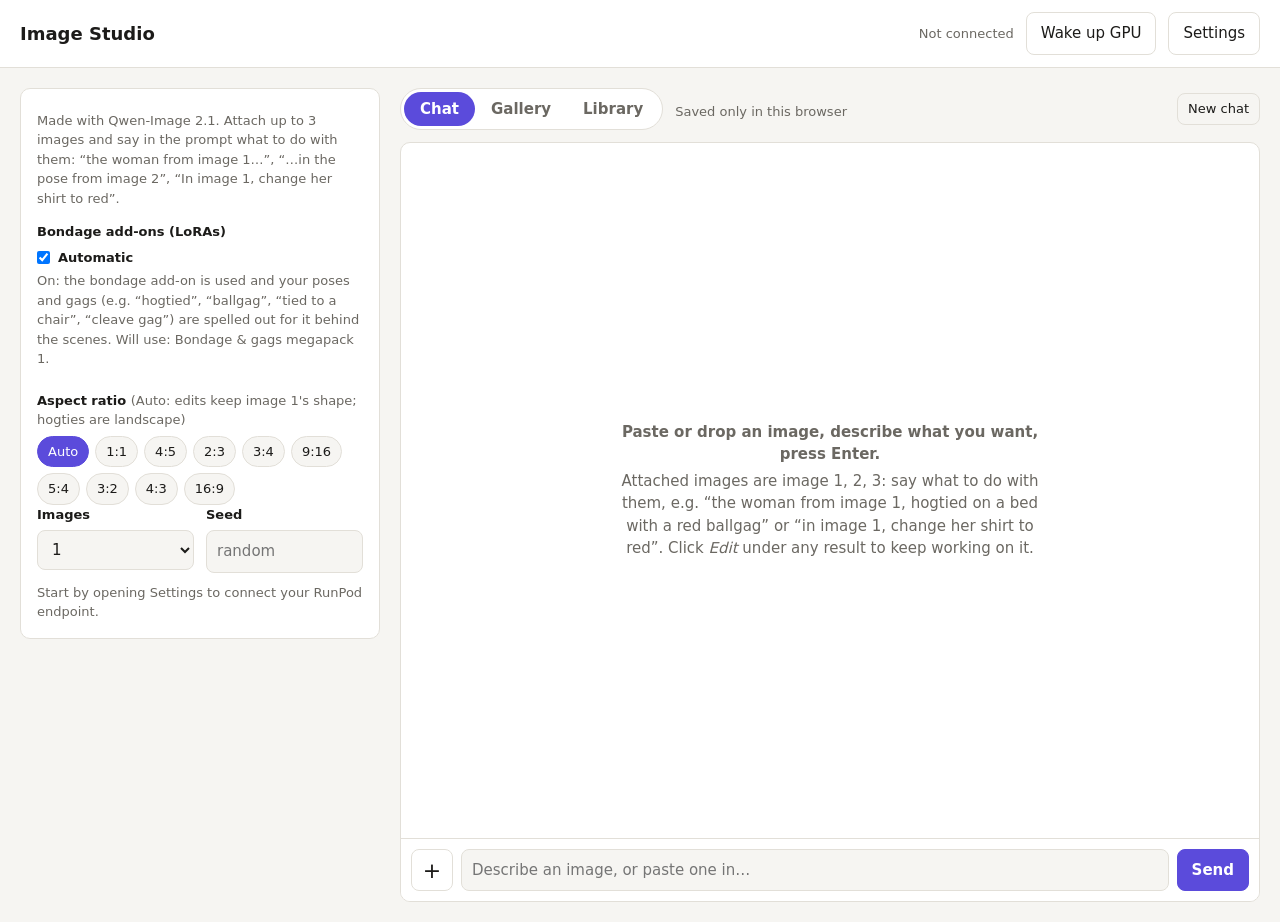
==== index.html @ d85bb530 "Simplify the app around Qwen-Image 2.1: no model or mode menus Every picture uses Qwen-Image 2.1. At" ====
<!doctype html>
<html lang="en">
<head>
  <meta charset="utf-8">
  <meta name="viewport" content="width=device-width, initial-scale=1">
  <meta name="robots" content="noindex, nofollow">
  <title>Image Studio</title>
  <link rel="stylesheet" href="styles.css">
</head>
<body>
  <header class="topbar">
    <h1>Image Studio</h1>
    <div class="topbar-right">
      <span id="syncState" class="conn" hidden></span>
      <span id="conn" class="conn" title="Connection status">Not connected</span>
      <button id="wake" class="ghost" title="Start a GPU worker now so your first image is fast">Wake up GPU</button>
      <button id="openSettings" class="ghost">Settings</button>
    </div>
  </header>

  <p id="storageWarn" class="banner" role="status" hidden></p>
  <main class="layout">
    <section class="panel controls" aria-label="Generation settings">
      <p class="hint">Made with Qwen-Image 2.1. Attach up to 3 images and say in the prompt what to do with them: “the woman from image 1…”, “…in the pose from image 2”, “In image 1, change her shirt to red”.</p>
      <div id="loraWrap" class="lora-wrap" hidden>
        <label>Bondage add-ons (LoRAs)</label>
        <div id="loraList"></div>
      </div>

      <div class="studio-only">
        <label for="prompt">Prompt</label>
        <textarea id="prompt" rows="6" placeholder="Describe the image in full sentences: subject, setting, lighting, camera or art style…"></textarea>
        <div id="libChipsStudio" class="lib-chips" hidden></div>
      </div>

      <div class="studio-only">
      <label>Images <span class="hint-inline">(optional; image 1, 2, 3)</span></label>
      <div id="refWrap" class="ref-wrap">
        <div id="refList" class="refs"></div>
        <p id="refHint" class="hint attach-hint" hidden></p>
        <label id="refAdd" class="button ghost upload">Add image
          <input id="refFile" type="file" accept="image/*" multiple hidden>
        </label>
        <span class="hint-inline">or drag &amp; drop / paste</span>
      </div>
      </div>

      <label>Aspect ratio <span class="hint-inline">(Auto: edits keep image 1's shape; hogties are landscape)</span></label>
      <div id="sizes" class="chips" role="radiogroup"></div>

      <div class="row">
        <div>
          <label for="count">Images</label>
          <select id="count"><option>1</option><option>2</option><option>3</option><option>4</option></select>
        </div>
        <div>
          <label for="seed">Seed</label>
          <input id="seed" type="number" placeholder="random" min="0">
        </div>
      </div>

      <div class="studio-only">
        <button id="generate" class="primary">Generate</button>
        <button id="cancel" class="ghost" hidden>Cancel</button>
      </div>
      <p id="status" class="status" role="status" aria-live="polite"></p>
    </section>

    <section class="main-area">
      <div class="tabs">
        <div class="tablist" role="tablist">
          <button id="tabChat" role="tab" aria-controls="chatView">Chat</button>
          <button id="tabGallery" role="tab" aria-controls="galleryView">Gallery</button>
          <button id="tabLibrary" role="tab" aria-controls="libraryView">Library</button>
        </div>
        <span id="storageHint" class="hint">Saved only in this browser</span>
        <button id="newChat" class="ghost small chat-only">New chat</button>
      </div>

      <div id="chatView" class="chat" role="tabpanel" aria-labelledby="tabChat">
        <div id="thread" class="thread">
          <div id="chatEmpty" class="chat-empty">
            <p><strong>Paste or drop an image, describe what you want, press Enter.</strong></p>
            <p>Attached images are image 1, 2, 3: say what to do with them, e.g. “the woman from image 1, hogtied on a bed with a red ballgag” or “in image 1, change her shirt to red”. Click <em>Edit</em> under any result to keep working on it.</p>
          </div>
        </div>
        <form id="composer" class="composer">
          <div id="attachRow" class="attach-row" hidden>
            <div id="attachList" class="refs"></div>
            <p id="attachHint" class="hint attach-hint" hidden></p>
          </div>
          <div id="libChipsChat" class="lib-chips" hidden></div>
          <div class="composer-row">
            <label class="icon-btn" title="Attach image" aria-label="Attach image">+
              <input id="chatFile" type="file" accept="image/*" multiple hidden>
            </label>
            <textarea id="chatInput" rows="1" placeholder="Describe an image, or paste one in…" title="Enter to send, Shift+Enter for a new line"></textarea>
            <button id="chatSend" class="primary" type="submit">Send</button>
          </div>
        </form>
      </div>

      <div id="galleryView" role="tabpanel" aria-labelledby="tabGallery" hidden>
        <div id="gallery" class="gallery"></div>
        <p id="empty" class="empty">Your images will appear here.</p>
      </div>

      <div id="libraryView" role="tabpanel" aria-labelledby="tabLibrary" hidden>
        <div class="lib-head">
          <p class="hint">Save terms the models struggle with, each with a precise description and example images. When a term appears in a prompt, a chip shows under the message box: the description is added to the prompt, and you can tick <em>+ example</em> to attach the first example image (this uses Character / scene reference mode).</p>
          <button id="libNew" class="primary">New entry</button>
        </div>
        <div id="libList" class="lib-list"></div>
        <p id="libEmpty" class="empty">No library entries yet.</p>
      </div>
    </section>
  </main>

  <dialog id="settings">
    <form method="dialog" class="settings-form">
      <h2>Connect to RunPod</h2>
      <label for="endpointId">Endpoint ID</label>
      <input id="endpointId" autocomplete="off" spellcheck="false" placeholder="e.g. abc123xyz456">
      <label for="editEndpointId">Character reference endpoint ID <span class="hint-inline">(optional)</span></label>
      <input id="editEndpointId" autocomplete="off" spellcheck="false" placeholder="uses the main endpoint if empty">
      <label for="apiKey">RunPod API key</label>
      <input id="apiKey" type="password" autocomplete="off" spellcheck="false" placeholder="rpa_…">
      <label class="check" id="rememberRow"><input id="remember" type="checkbox" checked> Remember on this device</label>
      <p class="hint" id="keyHint">Your keys are stored only in this browser and sent only to RunPod and Cloudflare. They are never part of the website's code.</p>

      <h3 id="cloudTitle">Cloud sync <span class="hint-inline">(optional, Cloudflare R2)</span></h3>
      <p class="hint" id="cloudHint">Keeps your gallery, chats, reference images and library in your private R2 bucket, so they appear on every device you set up.</p>
      <div id="r2Fields">
      <label for="r2Endpoint">S3 endpoint URL</label>
      <input id="r2Endpoint" autocomplete="off" spellcheck="false" placeholder="https://<account-id>.r2.cloudflarestorage.com">
      <label for="r2Bucket">Bucket</label>
      <input id="r2Bucket" autocomplete="off" spellcheck="false" placeholder="image-studio">
      <label for="r2KeyId">Access Key ID</label>
      <input id="r2KeyId" autocomplete="off" spellcheck="false">
      <label for="r2Secret">Secret Access Key</label>
      <input id="r2Secret" type="password" autocomplete="off" spellcheck="false">
      <div class="dialog-actions left">
        <button id="syncNow" type="button" class="ghost">Save &amp; sync now</button>
        <button id="syncOff" type="button" class="ghost danger">Turn off sync</button>
      </div>
      </div>
      <p id="storageUse" class="hint"></p>
      <p id="syncResult" class="status"></p>

      <div id="serverAccount" hidden>
        <h3>Password</h3>
        <p class="hint">Changing the password signs out every other device.</p>
        <label for="pwCurrent">Current password</label>
        <input id="pwCurrent" type="password" autocomplete="current-password">
        <label for="pwNew">New password <span class="hint-inline">(at least 12 characters)</span></label>
        <input id="pwNew" type="password" autocomplete="new-password">
        <div class="dialog-actions left">
          <button id="pwChange" type="button" class="ghost">Change password</button>
          <button id="signOut" type="button" class="ghost danger">Sign out of this device</button>
        </div>
        <p id="pwResult" class="status"></p>
      </div>

      <h3>Backup</h3>
      <div class="dialog-actions left">
        <button id="exportBtn" type="button" class="ghost">Export backup file</button>
        <label class="button ghost">Import backup file<input id="importFile" type="file" accept="application/json,.json" hidden></label>
      </div>
      <p id="backupResult" class="status"></p>
      <div class="dialog-actions">
        <button id="testConn" type="button" class="ghost">Test connection</button>
        <button id="forget" type="button" class="ghost danger">Forget key</button>
        <button value="save" class="primary">Save</button>
      </div>
      <p id="testResult" class="status"></p>
    </form>
  </dialog>

  <dialog id="libEditor">
    <form method="dialog" class="lib-form">
      <h2 id="libTitle">New library entry</h2>
      <label for="libName">Term</label>
      <input id="libName" autocomplete="off" placeholder="e.g. hogtie">
      <label for="libAliases">Other words that should match <span class="hint-inline">(comma-separated)</span></label>
      <input id="libAliases" autocomplete="off" placeholder="e.g. hog tie, hog-tied">
      <label for="libDesc">Description added to the prompt</label>
      <textarea id="libDesc" rows="4" placeholder="Describe it precisely, in words the model understands: what it is, what it's made of, how it's positioned…"></textarea>
      <label>Example images <span class="hint-inline">(up to 6; the first is used as the reference, click another to make it first)</span></label>
      <div id="libImgs" class="refs"></div>
      <label class="button ghost upload">Add images<input id="libFile" type="file" accept="image/*" multiple hidden></label>
      <span class="hint-inline">or drag &amp; drop / paste</span>
      <p id="libError" class="status error"></p>
      <div class="dialog-actions">
        <button id="libDelete" type="button" class="ghost danger">Delete</button>
        <button value="cancel" class="ghost">Cancel</button>
        <button id="libSave" type="button" class="primary">Save</button>
      </div>
    </form>
  </dialog>

  <dialog id="refConsent">
    <form method="dialog">
      <h2>Before you upload</h2>
      <p>Reference images must show only adults (or clearly adult fictional characters). Don't upload photos of real people to make sexual or nude images of them without their consent; in many places that is illegal even if the result is fake.</p>
      <div class="dialog-actions">
        <button value="no" class="ghost">Cancel</button>
        <button value="yes" class="primary">I understand</button>
      </div>
    </form>
  </dialog>

  <dialog id="viewer" class="viewer">
    <img id="viewerImg" alt="">
    <div class="viewer-bar">
      <p id="viewerMeta" class="viewer-meta"></p>
      <div class="viewer-actions">
        <button id="vReuse" class="ghost">Reuse settings</button>
        <button id="vUseRef" class="ghost">Use as reference</button>
        <a id="vDownload" class="button ghost" download>Download</a>
        <button id="vDelete" class="ghost danger">Delete</button>
        <button id="vClose" class="primary">Close</button>
      </div>
    </div>
  </dialog>

  <script src="workflows.js"></script>
  <script src="cloud.js"></script>
  <script src="app.js"></script>
</body>
</html>
---- styles.css ----
:root {
  --bg: #f6f5f2;
  --panel: #ffffff;
  --text: #1c1b19;
  --muted: #6b6862;
  --border: #e2dfd8;
  --accent: #5b4bdb;
  --accent-text: #ffffff;
  --danger: #c0392b;
  --ok: #1f8a4c;
  --radius: 10px;
}
@media (prefers-color-scheme: dark) {
  :root {
    --bg: #121214;
    --panel: #1b1b1f;
    --text: #ecebe8;
    --muted: #9a978f;
    --border: #2d2d33;
    --accent: #8b7dff;
    --accent-text: #0f0e14;
    --danger: #ff6b5b;
    --ok: #4cd18a;
  }
}
* { box-sizing: border-box; }
[hidden] { display: none !important; }
body {
  margin: 0;
  background: var(--bg);
  color: var(--text);
  font: 15px/1.5 system-ui, -apple-system, "Segoe UI", Roboto, sans-serif;
}
h1, h2 { margin: 0; font-weight: 600; }
h1 { font-size: 18px; }
h2 { font-size: 16px; }

.topbar {
  display: flex; align-items: center; justify-content: space-between;
  padding: 12px 20px; border-bottom: 1px solid var(--border); background: var(--panel);
  position: sticky; top: 0; z-index: 5;
}
.topbar-right { display: flex; gap: 12px; align-items: center; }
.conn { font-size: 13px; color: var(--muted); }
.conn.ok { color: var(--ok); }

.layout {
  display: grid; grid-template-columns: 360px 1fr; gap: 20px;
  padding: 20px; max-width: 1600px; margin: 0 auto;
}
@media (max-width: 860px) {
  .layout { grid-template-columns: 1fr; padding: 16px; }
}

.panel {
  background: var(--panel); border: 1px solid var(--border); border-radius: var(--radius);
  padding: 16px; align-self: start;
}
@media (min-width: 861px) { .controls { position: sticky; top: 72px; max-height: calc(100vh - 92px); overflow-y: auto; } }
@media (max-width: 520px) { .topbar { padding: 10px 16px; } .conn { display: none; } #wake, #openSettings { padding: 7px 10px; font-size: 14px; } }

label { display: block; font-size: 13px; font-weight: 600; margin: 14px 0 6px; }
label:first-child { margin-top: 0; }
.hint, .hint-inline { color: var(--muted); font-size: 13px; font-weight: 400; margin: 6px 0 0; }
input, select, textarea {
  width: 100%; padding: 9px 10px; font: inherit; color: var(--text);
  background: var(--bg); border: 1px solid var(--border); border-radius: 8px;
}
textarea { resize: vertical; }
input:focus, select:focus, textarea:focus, button:focus-visible {
  outline: 2px solid var(--accent); outline-offset: 1px;
}
.row { display: grid; grid-template-columns: 1fr 1fr; gap: 12px; }
.check { display: flex; gap: 8px; align-items: center; font-weight: 400; }
.check input { width: auto; }

.chips { display: flex; flex-wrap: wrap; gap: 6px; }
.chip {
  padding: 5px 10px; border-radius: 999px; border: 1px solid var(--border);
  background: var(--bg); color: var(--text); font: inherit; font-size: 13px; cursor: pointer;
}
.chip[aria-checked="true"] { background: var(--accent); color: var(--accent-text); border-color: var(--accent); }

button, .button {
  font: inherit; cursor: pointer; border-radius: 8px; padding: 9px 14px;
  border: 1px solid var(--border); background: transparent; color: var(--text);
  text-decoration: none; display: inline-block;
}
button:disabled { opacity: .5; cursor: not-allowed; }
.primary { background: var(--accent); color: var(--accent-text); border-color: var(--accent); font-weight: 600; }
.controls .primary, .controls #cancel { width: 100%; margin-top: 16px; }
.controls #cancel { margin-top: 8px; }
.ghost.danger { color: var(--danger); }
.small { padding: 5px 10px; font-size: 13px; margin-top: 10px; }

.advanced { margin-top: 14px; }
.advanced summary { cursor: pointer; font-size: 13px; font-weight: 600; }

.status { min-height: 1.5em; font-size: 13px; color: var(--muted); margin: 10px 0 0; white-space: pre-wrap; }
.status.error { color: var(--danger); }

.gallery-head { display: flex; align-items: baseline; gap: 12px; margin-bottom: 12px; }
.gallery {
  display: grid; gap: 12px;
  grid-template-columns: repeat(auto-fill, minmax(200px, 1fr));
}
.tile {
  position: relative; border-radius: var(--radius); overflow: hidden; background: var(--panel);
  border: 1px solid var(--border); cursor: pointer; padding: 0; aspect-ratio: 1;
}
.tile img { width: 100%; height: 100%; object-fit: cover; display: block; }
.tile.pending { display: grid; place-items: center; color: var(--muted); font-size: 13px; cursor: default; }
.empty { color: var(--muted); }

dialog {
  border: 1px solid var(--border); border-radius: var(--radius); background: var(--panel);
  color: var(--text); padding: 20px; width: min(480px, calc(100vw - 32px));
}
dialog::backdrop { background: rgb(0 0 0 / .6); }
.dialog-actions { display: flex; gap: 8px; justify-content: flex-end; margin-top: 16px; flex-wrap: wrap; }

.viewer { width: min(1200px, calc(100vw - 32px)); padding: 12px; }
.viewer img { display: block; max-width: 100%; max-height: 72vh; margin: 0 auto; border-radius: 8px; }
.viewer-bar { display: flex; flex-wrap: wrap; gap: 12px; justify-content: space-between; align-items: center; margin-top: 12px; }
.viewer-meta { margin: 0; font-size: 13px; color: var(--muted); flex: 1 1 300px; max-height: 6em; overflow: auto; }
.viewer-actions { display: flex; gap: 8px; flex-wrap: wrap; }

.ref-wrap { margin-top: 8px; padding: 12px; border: 1px dashed var(--border); border-radius: 8px; }
.ref-wrap.drag { border-color: var(--accent); background: color-mix(in srgb, var(--accent) 8%, transparent); }
.ref-wrap .hint:first-child { margin-top: 0; }
.refs { display: flex; flex-wrap: wrap; gap: 8px; margin: 10px 0; }
.refs:empty { display: none; }
.ref { position: relative; width: 84px; }
.ref img { width: 84px; height: 84px; object-fit: cover; border-radius: 6px; display: block; border: 1px solid var(--border); }
.ref span { display: block; font-size: 12px; color: var(--muted); text-align: center; }
.ref .ref-x {
  position: absolute; top: 3px; right: 3px; width: 24px; height: 24px; padding: 0; line-height: 1;
  border-radius: 50%; background: rgb(0 0 0 / .65); color: #fff; border: none; font-size: 15px;
}
.upload { font-size: 13px; padding: 6px 12px; margin: 0; font-weight: 600; }
input[type="range"] { padding: 0; accent-color: var(--accent); }
.lora-wrap { margin-top: 4px; }
.lora-row { display: grid; grid-template-columns: 1fr 76px; gap: 4px 10px; align-items: center; padding: 8px 0; border-top: 1px solid var(--border); }
.lora-row:first-child { border-top: none; padding-top: 0; }
.lora-row .lora-name { display: flex; gap: 8px; align-items: center; margin: 0; font-weight: 600; cursor: pointer; }
.lora-row .lora-name input { width: auto; margin: 0; }
.lora-row input[type="number"] { padding: 5px 8px; }
.lora-row input:disabled { opacity: .5; }
.lora-row .hint { grid-column: 1 / -1; margin: 0; }
select:disabled { opacity: .6; }
#wake.ready { color: var(--ok); border-color: var(--ok); }

/* ---------- Views ---------- */
body[data-view="chat"] .studio-only,
body[data-view="studio"] .chat-only { display: none !important; }

.tabs { display: flex; align-items: center; gap: 12px; margin-bottom: 12px; flex-wrap: wrap; }
.tabs #newChat { margin: 0 0 0 auto; }
.tablist { display: inline-flex; border: 1px solid var(--border); border-radius: 999px; padding: 3px; background: var(--panel); }
.tablist button { border: none; border-radius: 999px; padding: 6px 16px; font-weight: 600; color: var(--muted); }
.tablist button[aria-selected="true"] { background: var(--accent); color: var(--accent-text); }

/* ---------- Chat ---------- */
.chat {
  display: flex; flex-direction: column; height: calc(100vh - 140px); min-height: 420px;
  background: var(--panel); border: 1px solid var(--border); border-radius: var(--radius); overflow: hidden;
}
.thread { flex: 1; overflow-y: auto; padding: 16px; display: flex; flex-direction: column; gap: 14px; }
.chat-empty { margin: auto; text-align: center; color: var(--muted); max-width: 420px; }
.chat-empty p { margin: 4px 0; }
.msg { max-width: min(680px, 92%); display: flex; flex-direction: column; gap: 6px; }
.msg.user { align-self: flex-end; align-items: flex-end; }
.msg.assistant { align-self: flex-start; }
.bubble { padding: 9px 13px; border-radius: 14px; white-space: pre-wrap; word-break: break-word; }
.msg.user .bubble { background: var(--accent); color: var(--accent-text); border-bottom-right-radius: 4px; }
.msg.assistant .bubble { background: var(--bg); border: 1px solid var(--border); border-bottom-left-radius: 4px; }
.msg .meta { font-size: 12px; color: var(--muted); }
.msg .meta.error { color: var(--danger); }
.msg-attach { display: flex; gap: 6px; flex-wrap: wrap; justify-content: flex-end; }
.msg-attach img { width: 96px; height: 96px; object-fit: cover; border-radius: 10px; border: 1px solid var(--border); }
.results { display: grid; gap: 8px; grid-template-columns: repeat(auto-fill, minmax(min(220px, 100%), 1fr)); width: min(680px, 80vw); }
.result { display: flex; flex-direction: column; gap: 4px; }
.result > button:first-child { padding: 0; border: 1px solid var(--border); border-radius: 10px; overflow: hidden; }
.result img { display: block; width: 100%; height: auto; }
.result-actions { display: flex; gap: 6px; }
.result-actions button, .msg-actions button { padding: 4px 10px; font-size: 13px; }
.msg-actions { display: flex; gap: 6px; }
.typing { display: inline-flex; gap: 4px; align-items: center; }
.typing i { width: 6px; height: 6px; border-radius: 50%; background: var(--muted); animation: blink 1.2s infinite; }
.typing i:nth-child(2) { animation-delay: .2s; } .typing i:nth-child(3) { animation-delay: .4s; }
@keyframes blink { 0%, 80%, 100% { opacity: .25; } 40% { opacity: 1; } }

.composer { border-top: 1px solid var(--border); padding: 10px; background: var(--panel); }
.composer.drag { background: color-mix(in srgb, var(--accent) 8%, var(--panel)); }
.attach-row { display: flex; align-items: center; gap: 10px; flex-wrap: wrap; margin-bottom: 8px; }
.attach-row .refs { margin: 0; }
.attach-row .ref, .attach-row .ref img { width: 64px; height: 64px; }

.attach-row select { width: auto; flex: 1 1 200px; font-size: 13px; padding: 6px 8px; }
.composer-row { display: flex; gap: 8px; align-items: flex-end; }
.composer-row textarea { flex: 1; resize: none; max-height: 200px; min-height: 42px; }
.icon-btn {
  margin: 0; width: 42px; height: 42px; flex: none; display: grid; place-items: center; cursor: pointer;
  border: 1px solid var(--border); border-radius: 8px; font-size: 22px; font-weight: 400;
}
.composer-row .primary { height: 42px; }

@media (max-width: 860px) {
  body[data-view="chat"] .main-area { order: -1; }
  .chat { height: 78dvh; }
}
.controls > div > label:first-child { margin-top: 14px; }
@media (max-width: 520px) { .tabs > .hint { display: none; } }
.ref-pick { padding: 0; border: none; background: none; display: block; border-radius: 6px; }
.ref-pick:disabled { cursor: default; opacity: 1; }
.ref.unused img { opacity: .35; }
.ref.unused .ref-pick { cursor: pointer; }
.attach-hint { flex-basis: 100%; margin: 0; }
.linkish { padding: 0; border: none; background: none; color: var(--accent); text-decoration: underline; font-size: inherit; }
.attach-row .ref span { display: block; font-size: 11px; }

/* ---------- Settings dialog sections ---------- */
dialog { max-height: calc(100dvh - 32px); overflow-y: auto; }
dialog h3 { font-size: 15px; margin: 22px 0 0; padding-top: 16px; border-top: 1px solid var(--border); }
.dialog-actions.left { justify-content: flex-start; margin-top: 10px; }
.conn.error { color: var(--danger); }

/* ---------- Library ---------- */
body[data-view="library"] .controls { display: none; }
body[data-view="library"] .layout { grid-template-columns: 1fr; }
.lib-head { display: flex; gap: 16px; align-items: flex-start; justify-content: space-between; margin-bottom: 14px; }
.lib-head .hint { margin: 0; max-width: 720px; }
.lib-head .primary { flex: none; }
.lib-list { display: grid; gap: 12px; grid-template-columns: repeat(auto-fill, minmax(min(260px, 100%), 1fr)); }
.lib-card {
  display: flex; gap: 12px; text-align: left; padding: 10px; background: var(--panel);
  border: 1px solid var(--border); border-radius: var(--radius); align-items: flex-start;
}
.lib-card img { width: 72px; height: 72px; object-fit: cover; border-radius: 8px; flex: none; }
.lib-card .noimg { width: 72px; height: 72px; border-radius: 8px; background: var(--bg); flex: none; }
.lib-card strong { display: block; }
.lib-card .hint { margin: 2px 0 0; display: -webkit-box; -webkit-line-clamp: 3; -webkit-box-orient: vertical; overflow: hidden; }
.lib-form .upload { margin-top: 6px; }
#libEditor { width: min(560px, calc(100vw - 32px)); }
#libEditor.drag { outline: 2px dashed var(--accent); }

.lib-chips { display: flex; flex-wrap: wrap; gap: 6px; margin: 8px 0; }
.lib-chip { display: inline-flex; border: 1px solid var(--accent); border-radius: 999px; overflow: hidden; font-size: 13px; }
.lib-chip button { border: none; border-radius: 0; padding: 3px 10px; font-size: 13px; background: transparent; color: var(--text); }
.lib-chip button[aria-pressed="true"] { background: color-mix(in srgb, var(--accent) 18%, transparent); }
.lib-chip button[aria-pressed="false"] { color: var(--muted); text-decoration: line-through; }
.lib-chip .ex[aria-pressed="false"] { text-decoration: none; }
.lib-chip .ex { border-left: 1px solid var(--accent); }
@media (max-width: 600px) { .lib-head { flex-direction: column; } }
.banner { margin: 0; padding: 10px 20px; background: color-mix(in srgb, #e0a100 18%, var(--panel)); border-bottom: 1px solid var(--border); font-size: 14px; }
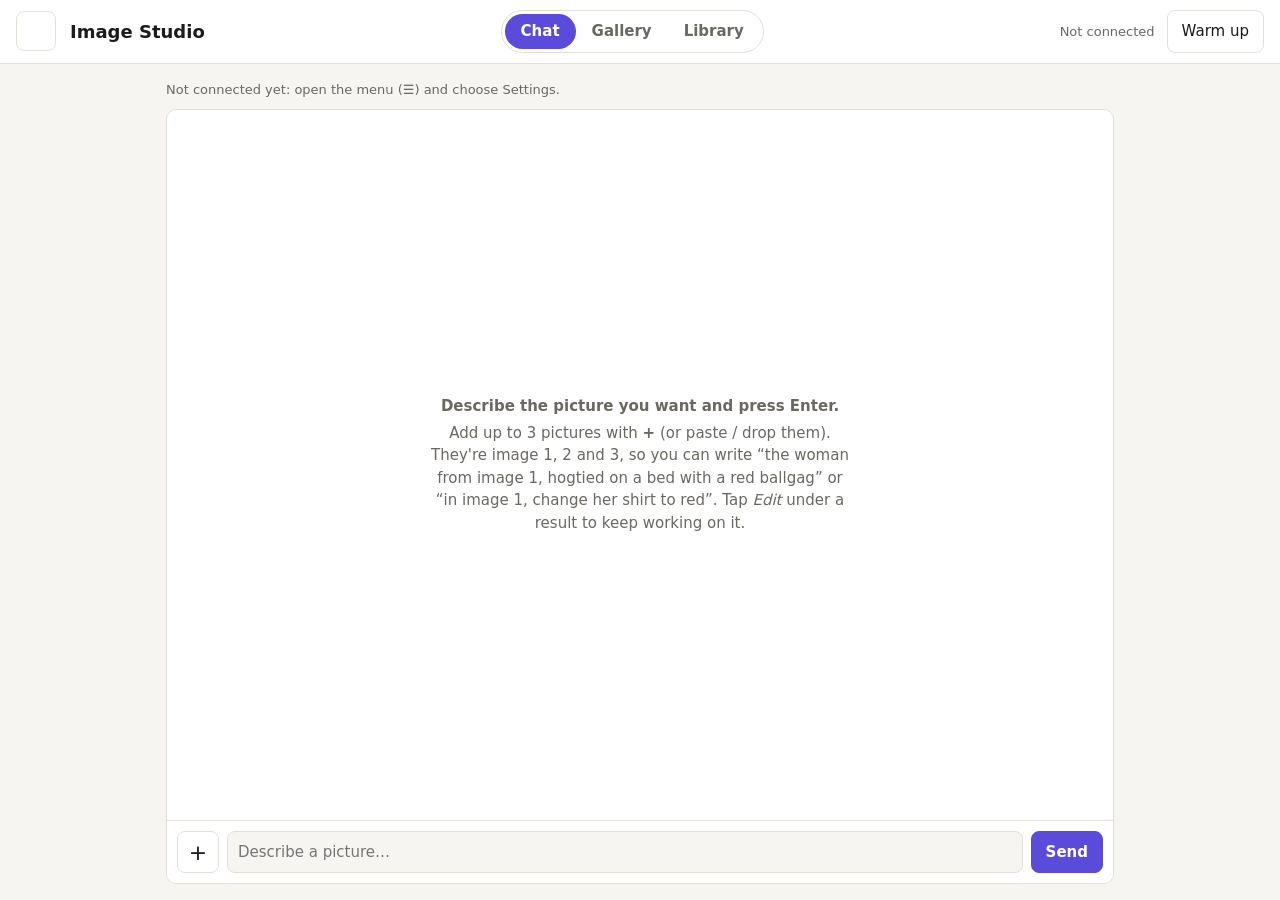
==== commit afdfe43a: "Chat-first layout: options in a side panel, plainer wording The chat now fills the screen. Options (" ====
--- a/index.html
+++ b/index.html
@@ -9,21 +9,40 @@
 </head>
 <body>
   <header class="topbar">
+    <button id="menuBtn" class="menu-btn" aria-label="Options" aria-expanded="false" aria-controls="drawer" title="Options">
+      <span></span><span></span><span></span>
+    </button>
     <h1>Image Studio</h1>
+    <div class="tablist" role="tablist">
+      <button id="tabChat" role="tab" aria-controls="chatView">Chat</button>
+      <button id="tabGallery" role="tab" aria-controls="galleryView">Gallery</button>
+      <button id="tabLibrary" role="tab" aria-controls="libraryView">Library</button>
+    </div>
     <div class="topbar-right">
       <span id="syncState" class="conn" hidden></span>
       <span id="conn" class="conn" title="Connection status">Not connected</span>
-      <button id="wake" class="ghost" title="Start a GPU worker now so your first image is fast">Wake up GPU</button>
-      <button id="openSettings" class="ghost">Settings</button>
+      <button id="wake" class="ghost" title="Start the image computer now, so your first picture comes quickly">Warm up</button>
     </div>
   </header>
 
   <p id="storageWarn" class="banner" role="status" hidden></p>
-  <main class="layout">
-    <section class="panel controls" aria-label="Generation settings">
-      <p class="hint">Made with Qwen-Image 2.1. Attach up to 3 images and say in the prompt what to do with them: “the woman from image 1…”, “…in the pose from image 2”, “In image 1, change her shirt to red”.</p>
+  <div id="drawerBackdrop" class="backdrop" hidden></div>
+  <aside id="drawer" class="drawer controls" aria-label="Options">
+      <div class="drawer-head">
+        <h2>Options</h2>
+        <button id="drawerClose" class="icon-btn" aria-label="Close options" title="Close">×</button>
+      </div>
+      <button id="newChat" class="ghost wide chat-only">New chat</button>
+
+      <label>Shape</label>
+      <div id="sizes" class="chips" role="radiogroup"></div>
+      <p class="hint">Auto keeps the shape of the picture you're editing, and makes hogties wide.</p>
+
+      <label for="count">How many pictures</label>
+      <select id="count"><option>1</option><option>2</option><option>3</option><option>4</option></select>
+
       <div id="loraWrap" class="lora-wrap" hidden>
-        <label>Bondage add-ons (LoRAs)</label>
+        <label>Bondage helper</label>
         <div id="loraList"></div>
       </div>
 
@@ -45,43 +64,32 @@
       </div>
       </div>
 
-      <label>Aspect ratio <span class="hint-inline">(Auto: edits keep image 1's shape; hogties are landscape)</span></label>
-      <div id="sizes" class="chips" role="radiogroup"></div>
-
-      <div class="row">
-        <div>
-          <label for="count">Images</label>
-          <select id="count"><option>1</option><option>2</option><option>3</option><option>4</option></select>
-        </div>
-        <div>
-          <label for="seed">Seed</label>
-          <input id="seed" type="number" placeholder="random" min="0">
-        </div>
-      </div>
+      <details class="advanced">
+        <summary>More options</summary>
+        <label for="seed">Repeat a picture</label>
+        <input id="seed" type="number" placeholder="Leave empty for a new picture each time" min="0">
+        <p class="hint">Enter the number shown under a picture to make it again (useful for small changes to the description).</p>
+      </details>
 
       <div class="studio-only">
         <button id="generate" class="primary">Generate</button>
         <button id="cancel" class="ghost" hidden>Cancel</button>
       </div>
+
+      <div class="drawer-foot">
+        <button id="openSettings" class="ghost wide">Settings</button>
+        <p id="storageHint" class="hint">Saved only in this browser</p>
+      </div>
+  </aside>
+
+  <main class="main-area">
       <p id="status" class="status" role="status" aria-live="polite"></p>
-    </section>
-
-    <section class="main-area">
-      <div class="tabs">
-        <div class="tablist" role="tablist">
-          <button id="tabChat" role="tab" aria-controls="chatView">Chat</button>
-          <button id="tabGallery" role="tab" aria-controls="galleryView">Gallery</button>
-          <button id="tabLibrary" role="tab" aria-controls="libraryView">Library</button>
-        </div>
-        <span id="storageHint" class="hint">Saved only in this browser</span>
-        <button id="newChat" class="ghost small chat-only">New chat</button>
-      </div>
 
       <div id="chatView" class="chat" role="tabpanel" aria-labelledby="tabChat">
         <div id="thread" class="thread">
           <div id="chatEmpty" class="chat-empty">
-            <p><strong>Paste or drop an image, describe what you want, press Enter.</strong></p>
-            <p>Attached images are image 1, 2, 3: say what to do with them, e.g. “the woman from image 1, hogtied on a bed with a red ballgag” or “in image 1, change her shirt to red”. Click <em>Edit</em> under any result to keep working on it.</p>
+            <p><strong>Describe the picture you want and press Enter.</strong></p>
+            <p>Add up to 3 pictures with <strong>+</strong> (or paste / drop them). They're image 1, 2 and 3, so you can write “the woman from image 1, hogtied on a bed with a red ballgag” or “in image 1, change her shirt to red”. Tap <em>Edit</em> under a result to keep working on it.</p>
           </div>
         </div>
         <form id="composer" class="composer">
@@ -94,7 +102,7 @@
             <label class="icon-btn" title="Attach image" aria-label="Attach image">+
               <input id="chatFile" type="file" accept="image/*" multiple hidden>
             </label>
-            <textarea id="chatInput" rows="1" placeholder="Describe an image, or paste one in…" title="Enter to send, Shift+Enter for a new line"></textarea>
+            <textarea id="chatInput" rows="1" placeholder="Describe a picture…" title="Enter to send, Shift+Enter for a new line"></textarea>
             <button id="chatSend" class="primary" type="submit">Send</button>
           </div>
         </form>
@@ -107,13 +115,12 @@
 
       <div id="libraryView" role="tabpanel" aria-labelledby="tabLibrary" hidden>
         <div class="lib-head">
-          <p class="hint">Save terms the models struggle with, each with a precise description and example images. When a term appears in a prompt, a chip shows under the message box: the description is added to the prompt, and you can tick <em>+ example</em> to attach the first example image (this uses Character / scene reference mode).</p>
+          <p class="hint">Save words the picture-maker gets wrong, each with a clear description and example pictures. When you use the word in a message, a chip appears under the message box: the description is added for you, and <em>+ example</em> also attaches the first example picture.</p>
           <button id="libNew" class="primary">New entry</button>
         </div>
         <div id="libList" class="lib-list"></div>
         <p id="libEmpty" class="empty">No library entries yet.</p>
       </div>
-    </section>
   </main>
 
   <dialog id="settings">
@@ -214,8 +221,8 @@
     <div class="viewer-bar">
       <p id="viewerMeta" class="viewer-meta"></p>
       <div class="viewer-actions">
-        <button id="vReuse" class="ghost">Reuse settings</button>
-        <button id="vUseRef" class="ghost">Use as reference</button>
+        <button id="vReuse" class="ghost" title="Put this picture's description and number back in the chat">Make again</button>
+        <button id="vUseRef" class="ghost" title="Attach this picture in the chat to change it">Edit in chat</button>
         <a id="vDownload" class="button ghost" download>Download</a>
         <button id="vDelete" class="ghost danger">Delete</button>
         <button id="vClose" class="primary">Close</button>
--- a/styles.css
+++ b/styles.css
@@ -36,28 +36,53 @@
 h2 { font-size: 16px; }
 
 .topbar {
-  display: flex; align-items: center; justify-content: space-between;
-  padding: 12px 20px; border-bottom: 1px solid var(--border); background: var(--panel);
+  display: flex; align-items: center; gap: 14px;
+  padding: 10px 16px; border-bottom: 1px solid var(--border); background: var(--panel);
   position: sticky; top: 0; z-index: 5;
 }
+.topbar h1 { white-space: nowrap; }
+.topbar .tablist { margin: 0 auto; }
 .topbar-right { display: flex; gap: 12px; align-items: center; }
+.menu-btn {
+  width: 40px; height: 40px; padding: 9px; flex: none; display: flex; flex-direction: column;
+  justify-content: space-between; border-radius: 8px;
+}
+.menu-btn span { display: block; height: 2px; border-radius: 2px; background: var(--text); }
 .conn { font-size: 13px; color: var(--muted); }
 .conn.ok { color: var(--ok); }
 
-.layout {
-  display: grid; grid-template-columns: 360px 1fr; gap: 20px;
-  padding: 20px; max-width: 1600px; margin: 0 auto;
-}
-@media (max-width: 860px) {
-  .layout { grid-template-columns: 1fr; padding: 16px; }
-}
+/* The page is the chat (or gallery / library); options live in a side drawer opened with the menu button. */
+.main-area { max-width: 980px; margin: 0 auto; padding: 16px; }
+/* In the chat the page doesn't scroll: the thread fills the space between the header and the bottom. */
+body[data-view="chat"] { height: 100dvh; display: flex; flex-direction: column; overflow: hidden; }
+body[data-view="chat"] .main-area { flex: 1; min-height: 0; width: 100%; display: flex; flex-direction: column; }
+body[data-view="studio"] .main-area, body[data-view="library"] .main-area { max-width: 1400px; }
+.drawer {
+  position: fixed; top: 0; left: 0; bottom: 0; z-index: 20; width: min(340px, 88vw);
+  background: var(--panel); border-right: 1px solid var(--border); padding: 14px 18px 24px;
+  overflow-y: auto; transform: translateX(-105%); transition: transform .2s ease; visibility: hidden;
+}
+.drawer.open { transform: none; visibility: visible; box-shadow: 0 0 40px rgb(0 0 0 / .25); }
+.backdrop { position: fixed; inset: 0; z-index: 15; background: rgb(0 0 0 / .35); }
+.drawer-head { display: flex; align-items: center; justify-content: space-between; margin-bottom: 10px; }
+.drawer-head .icon-btn { width: 36px; height: 36px; font-size: 22px; padding: 0; }
+.drawer-foot { margin-top: 22px; padding-top: 14px; border-top: 1px solid var(--border); }
+.wide { width: 100%; }
+#newChat { margin: 4px 0 6px; }
+/* The chat replaces the old gallery-side prompt box; it stays in the page for the code but is not shown. */
+.drawer .studio-only { display: none !important; }
 
 .panel {
   background: var(--panel); border: 1px solid var(--border); border-radius: var(--radius);
   padding: 16px; align-self: start;
 }
-@media (min-width: 861px) { .controls { position: sticky; top: 72px; max-height: calc(100vh - 92px); overflow-y: auto; } }
-@media (max-width: 520px) { .topbar { padding: 10px 16px; } .conn { display: none; } #wake, #openSettings { padding: 7px 10px; font-size: 14px; } }
+@media (max-width: 640px) {
+  .topbar { padding: 8px 10px; gap: 8px; }
+  .topbar h1 { display: none; }
+  .conn { display: none; }
+  #wake { padding: 7px 10px; font-size: 14px; }
+  .main-area { padding: 8px; }
+}
 
 label { display: block; font-size: 13px; font-weight: 600; margin: 14px 0 6px; }
 label:first-child { margin-top: 0; }
@@ -96,7 +121,8 @@
 .advanced { margin-top: 14px; }
 .advanced summary { cursor: pointer; font-size: 13px; font-weight: 600; }
 
-.status { min-height: 1.5em; font-size: 13px; color: var(--muted); margin: 10px 0 0; white-space: pre-wrap; }
+.status { font-size: 13px; color: var(--muted); margin: 0 0 10px; white-space: pre-wrap; }
+.status:empty { display: none; }
 .status.error { color: var(--danger); }
 
 .gallery-head { display: flex; align-items: baseline; gap: 12px; margin-bottom: 12px; }
@@ -154,15 +180,13 @@
 body[data-view="chat"] .studio-only,
 body[data-view="studio"] .chat-only { display: none !important; }
 
-.tabs { display: flex; align-items: center; gap: 12px; margin-bottom: 12px; flex-wrap: wrap; }
-.tabs #newChat { margin: 0 0 0 auto; }
 .tablist { display: inline-flex; border: 1px solid var(--border); border-radius: 999px; padding: 3px; background: var(--panel); }
 .tablist button { border: none; border-radius: 999px; padding: 6px 16px; font-weight: 600; color: var(--muted); }
 .tablist button[aria-selected="true"] { background: var(--accent); color: var(--accent-text); }
 
 /* ---------- Chat ---------- */
 .chat {
-  display: flex; flex-direction: column; height: calc(100vh - 140px); min-height: 420px;
+  display: flex; flex-direction: column; flex: 1; min-height: 0;
   background: var(--panel); border: 1px solid var(--border); border-radius: var(--radius); overflow: hidden;
 }
 .thread { flex: 1; overflow-y: auto; padding: 16px; display: flex; flex-direction: column; gap: 14px; }
@@ -205,12 +229,10 @@
 }
 .composer-row .primary { height: 42px; }
 
-@media (max-width: 860px) {
-  body[data-view="chat"] .main-area { order: -1; }
-  .chat { height: 78dvh; }
-}
-.controls > div > label:first-child { margin-top: 14px; }
-@media (max-width: 520px) { .tabs > .hint { display: none; } }
+@media (max-width: 640px) {
+  .tablist button { padding: 6px 12px; }
+}
+.drawer label:first-of-type { margin-top: 12px; }
 .ref-pick { padding: 0; border: none; background: none; display: block; border-radius: 6px; }
 .ref-pick:disabled { cursor: default; opacity: 1; }
 .ref.unused img { opacity: .35; }
@@ -226,8 +248,6 @@
 .conn.error { color: var(--danger); }
 
 /* ---------- Library ---------- */
-body[data-view="library"] .controls { display: none; }
-body[data-view="library"] .layout { grid-template-columns: 1fr; }
 .lib-head { display: flex; gap: 16px; align-items: flex-start; justify-content: space-between; margin-bottom: 14px; }
 .lib-head .hint { margin: 0; max-width: 720px; }
 .lib-head .primary { flex: none; }
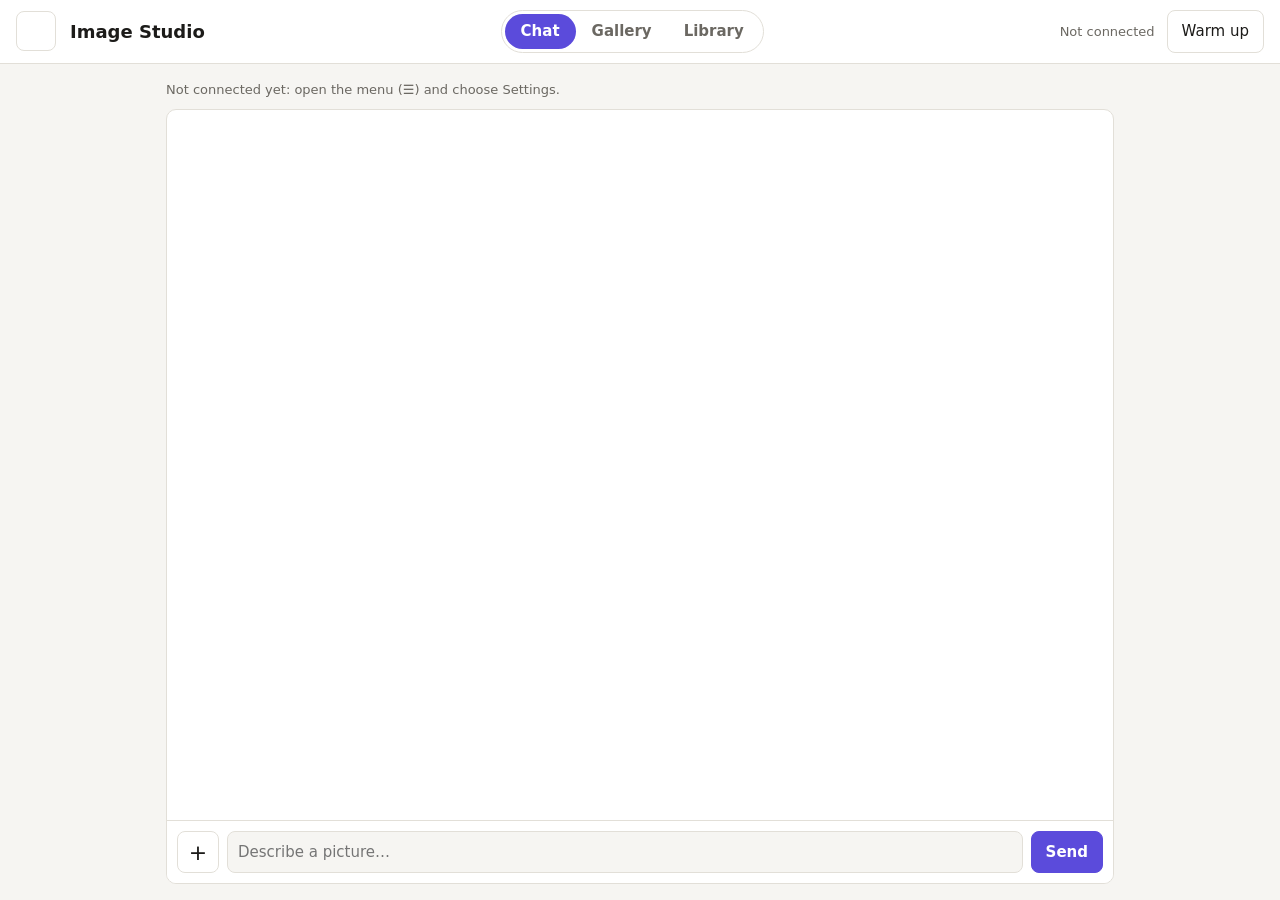
==== commit d1bbf2e1: "Remove the chat placeholder text and most help text The empty chat is now blank, and the options pan" ====
--- a/index.html
+++ b/index.html
@@ -36,7 +36,6 @@
 
       <label>Shape</label>
       <div id="sizes" class="chips" role="radiogroup"></div>
-      <p class="hint">Auto keeps the shape of the picture you're editing, and makes hogties wide.</p>
 
       <label for="count">How many pictures</label>
       <select id="count"><option>1</option><option>2</option><option>3</option><option>4</option></select>
@@ -67,8 +66,7 @@
       <details class="advanced">
         <summary>More options</summary>
         <label for="seed">Repeat a picture</label>
-        <input id="seed" type="number" placeholder="Leave empty for a new picture each time" min="0">
-        <p class="hint">Enter the number shown under a picture to make it again (useful for small changes to the description).</p>
+        <input id="seed" type="number" placeholder="Picture number (optional)" min="0">
       </details>
 
       <div class="studio-only">
@@ -87,10 +85,7 @@
 
       <div id="chatView" class="chat" role="tabpanel" aria-labelledby="tabChat">
         <div id="thread" class="thread">
-          <div id="chatEmpty" class="chat-empty">
-            <p><strong>Describe the picture you want and press Enter.</strong></p>
-            <p>Add up to 3 pictures with <strong>+</strong> (or paste / drop them). They're image 1, 2 and 3, so you can write “the woman from image 1, hogtied on a bed with a red ballgag” or “in image 1, change her shirt to red”. Tap <em>Edit</em> under a result to keep working on it.</p>
-          </div>
+          <div id="chatEmpty" class="chat-empty"></div>
         </div>
         <form id="composer" class="composer">
           <div id="attachRow" class="attach-row" hidden>
@@ -115,7 +110,7 @@
 
       <div id="libraryView" role="tabpanel" aria-labelledby="tabLibrary" hidden>
         <div class="lib-head">
-          <p class="hint">Save words the picture-maker gets wrong, each with a clear description and example pictures. When you use the word in a message, a chip appears under the message box: the description is added for you, and <em>+ example</em> also attaches the first example picture.</p>
+          <p class="hint">Words with their own description and example pictures, added when you use them in a message.</p>
           <button id="libNew" class="primary">New entry</button>
         </div>
         <div id="libList" class="lib-list"></div>
--- a/styles.css
+++ b/styles.css
@@ -273,3 +273,4 @@
 .lib-chip .ex { border-left: 1px solid var(--accent); }
 @media (max-width: 600px) { .lib-head { flex-direction: column; } }
 .banner { margin: 0; padding: 10px 20px; background: color-mix(in srgb, #e0a100 18%, var(--panel)); border-bottom: 1px solid var(--border); font-size: 14px; }
+.hint:empty { display: none; }
